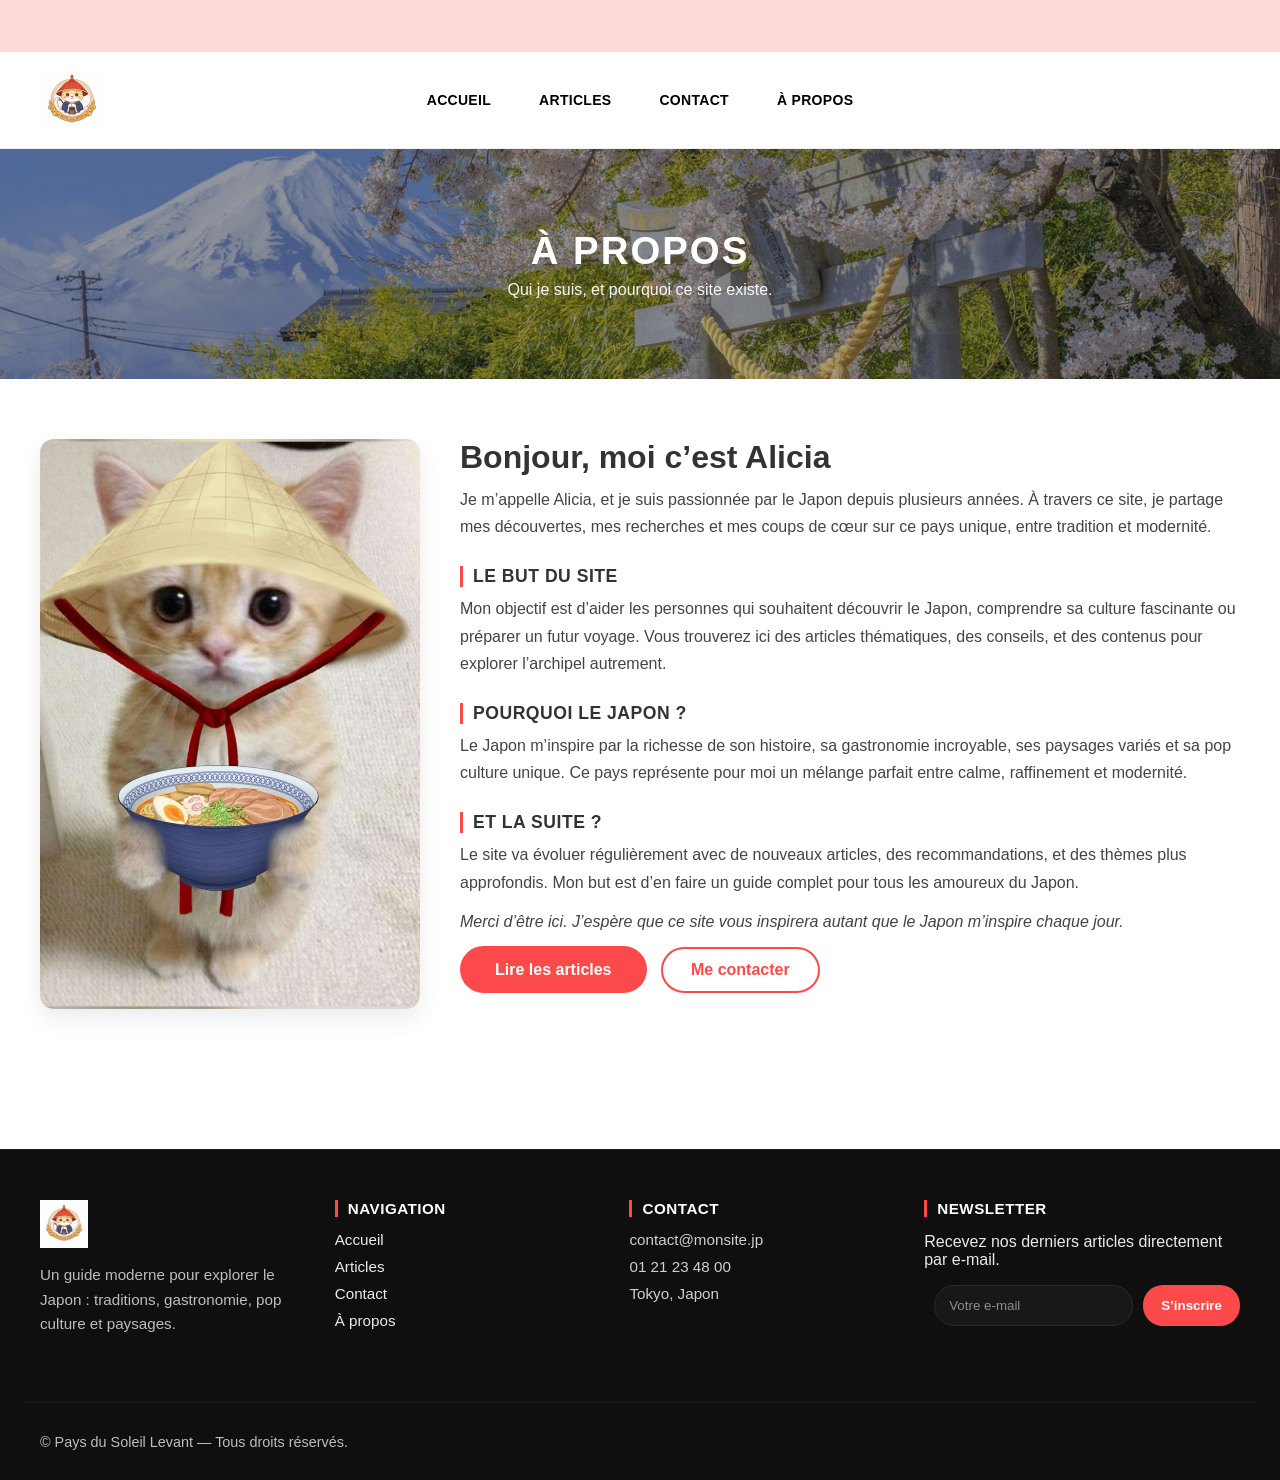
==== apropos.html @ b36cc5d9 "Add files via upload" ====
<!DOCTYPE html>
<html lang="en">
<head>
    <meta charset="UTF-8">
    <meta name="viewport" content="width=device-width, initial-scale=1.0">
    <title>Document</title>
    <link rel="stylesheet" href="style.css">
</head>
<body>

<div class="top-bar"></div>

<header class="site-header">
  <nav class="navbar" aria-label="Navigation principale">
    
    <a class="logo" href="index.html" aria-label="Retour à l'accueil">
      <img src="images/logo.png" alt="Logo du site">
    </a>

    <ul class="nav-links">
      <li><a href="index.html" class="nav-link">ACCUEIL</a></li>

      <li class="has-dropdown">
        
        <a href="articles.html" class="nav-link nav-parent">ARTICLES</a>
        <ul class="dropdown" aria-label="Sous-menu Articles">
          <li><a href="articles.html" class="dropdown-link">Tous</a></li>
          <li><a href="articles.html#geographie" class="dropdown-link">Géographie</a></li>
          <li><a href="articles.html#gastronomie" class="dropdown-link">Gastronomie</a></li>
          <li><a href="articles.html#culture" class="dropdown-link">Culture</a></li>
          <li><a href="articles.html#pop" class="dropdown-link">Pop Culture</a></li>
          <li><a href="articles.html#guide-pratique" class="dropdown-link">Guide Pratique</a></li>
        </ul>
      </li>

      <li><a href="contact.html" class="nav-link">CONTACT</a></li>
      <li><a href="apropos.html" class="nav-link">À PROPOS</a></li>
    </ul>
  </nav>
</header>

  <section class="about-hero">
    <div class="about-hero-inner">
      <h1>À propos</h1>
      <p>Qui je suis, et pourquoi ce site existe.</p>
    </div>
  </section>

  <section class="about">
    <div class="about-inner">
      <div class="about-image">
      
        <img src="images/elgato.jpg" alt="Aperçu — Japon/ auteur du site">
      </div>

      <div class="about-content">
        <h2>Bonjour, moi c’est Alicia</h2>
        <p>
          Je m’appelle Alicia, et je suis passionnée par le Japon depuis plusieurs années.
          À travers ce site, je partage mes découvertes, mes recherches et mes coups de cœur
          sur ce pays unique, entre tradition et modernité.
        </p>

        <h3>Le but du site</h3>
        <p>
          Mon objectif est d’aider les personnes qui souhaitent découvrir le Japon, comprendre sa
          culture fascinante ou préparer un futur voyage. Vous trouverez ici des articles thématiques,
          des conseils, et des contenus pour explorer l’archipel autrement.
        </p>

        <h3>Pourquoi le Japon ?</h3>
        <p>
          Le Japon m’inspire par la richesse de son histoire, sa gastronomie incroyable,
          ses paysages variés et sa pop culture unique. Ce pays représente pour moi
          un mélange parfait entre calme, raffinement et modernité.
        </p>

        <h3>Et la suite ?</h3>
        <p>
          Le site va évoluer régulièrement avec de nouveaux articles, des recommandations,
          et des thèmes plus approfondis. Mon but est d’en faire un guide complet
          pour tous les amoureux du Japon.
        </p>

        <p class="about-signoff">
          Merci d’être ici. J’espère que ce site vous inspirera autant que le Japon m’inspire chaque jour.
        </p>

        <div class="about-cta">
         <a href="articles.html" class="btn-hero">Lire les articles</a>
         <a href="contact.html" class="btn-secondary">Me contacter</a>
        </div>
      </div>
    </div>
  </section>

 <footer class="site-footer">
  <div class="footer-top">
    
    <div class="footer-col">
      <a href="index.html" class="footer-logo">
        <img src="images/logo.png" alt="Logo du site">
      </a>
      <p class="footer-desc">
        Un guide moderne pour explorer le Japon : traditions, gastronomie, pop culture et paysages.
      </p>

      <div class="footer-socials" aria-label="Réseaux sociaux" style="display:none;"></div>
    </div>

    <nav class="footer-col" aria-label="Liens rapides">
      <h4>Navigation</h4>
      <ul class="footer-links">
        <li><a href="index.html">Accueil</a></li>
        <li><a href="articles.html">Articles</a></li>
        <li><a href="contact.html">Contact</a></li>
        <li><a href="apropos.html">À propos</a></li>
      </ul>
    </nav>

    <div class="footer-col">
      <h4>Contact</h4>
      <ul class="footer-contact">
        <li>contact@monsite.jp</li>
        <li>01 21 23 48 00</li>
        <li>Tokyo, Japon</li>
      </ul>
    </div>

    <div class="footer-col">
      <h4>Newsletter</h4>
      <p>Recevez nos derniers articles directement par e‑mail.</p>
      <form class="footer-newsletter" action="#" method="post">
        <label for="newsletter-email" class="sr-only"></label>
        <input type="email" id="newsletter-email" name="email" placeholder="Votre e‑mail" required>
        <button type="submit">S’inscrire</button>
      </form>
    </div>
  </div>

  <div class="footer-bottom">
    <p>© <span id="year"></span> Pays du Soleil Levant — Tous droits réservés.</p>
  </div>
</footer>

</body>
</html>
---- style.css ----
:root{
  --pink: #ffd9d9;
  --accent: #fc4a4a;
  --black: #111;
  --text: #1a1a1a;
  --muted: #666;
  --white: #fff;
  --shadow: rgba(0,0,0,.08);

  --container: 1200px;          
  --nav-height: 72px;            
  --t: .2s ease;                
}

html, body { margin: 0; padding: 0; }
body { font-family: Arial, sans-serif; color: var(--text); }

.top-bar {
  width: 100%;
  height: 52px;                  
  background: var(--pink);
}

.site-header{
  position: sticky;
  top: 0;
  z-index: 1000;
  background: var(--white);
  border-bottom: 1px solid #f0f0f0;
}

.navbar{
  position: relative;          
  display: flex;
  align-items: center;
  justify-content: space-between;
  min-height: var(--nav-height);
  max-width: var(--container);
  margin: 0 auto;
  padding: 12px 16px;
  background: var(--white);
}

.logo img{
  display: block;
  height: 64px;                 
  width: auto;
}

.nav-links{
  list-style: none; margin: 0; padding: 0;
  display: flex; gap: 48px;
  position: absolute; left: 50%; transform: translateX(-50%);
}
.nav-links li { list-style: none; }

.nav-links a,
.nav-link{
  text-decoration: none;
  color: #000;
  font-weight: 700;
  letter-spacing: .3px;
  text-transform: uppercase;
  font-size: 14px;
  transition: color var(--t);
}
.nav-links a:hover,
.nav-link:hover,
.nav-links a:focus,
.nav-link:focus{
  color: var(--accent);
  outline: none;
}

.has-dropdown{ position: relative; }

.has-dropdown > .nav-parent::after{;
  font-size: .85em;
}

.dropdown{
  position: absolute;
  top: calc(100% + 10px);
  left: 50%;
  transform: translateX(-50%);   
  min-width: 220px;
  background: #fff;
  border: 1px solid #f0f0f0;
  border-radius: 10px;
  box-shadow: 0 10px 25px rgba(0,0,0,.08);
  padding: 8px 0;
  margin: 0;
  list-style: none;
  display: none;
  z-index: 1001;
}
.dropdown a,
.dropdown-link{
  display: block;
  padding: 10px 16px;
  text-decoration: none;
  color: #333;
  font-weight: 500;
  white-space: nowrap;
  transition: background-color var(--t), color var(--t);
}
.dropdown a:hover,
.dropdown-link:hover,
.dropdown a:focus,
.dropdown-link:focus{
  background: var(--accent);
  color: #fff;
  outline: none;
}

.has-dropdown:hover > .dropdown,
.has-dropdown:focus-within > .dropdown{
  display: block;
}

.hero {
  background: linear-gradient(rgba(0, 0, 0, 0.6), rgba(0, 0, 0, 0.6)), url('images/tokyo.jpg') center/cover no-repeat;
  height: 80vh;
  display: flex; align-items: center; justify-content: center;
  text-align: center; color: #fff;
}
.hero-content h1{
  font-size: 3.5rem; font-weight: 700;
  text-transform: uppercase; letter-spacing: 3px;
  margin: 0 0 20px 0;
}
.hero-content p{ font-size: 1.5rem; margin: 0 0 30px 0; }
.btn-hero{
  padding: 15px 35px; border-radius: 50px;
  background: var(--accent); color: #fff; text-decoration: none; font-weight: 700;
  transition: var(--t);
}
.btn-hero:hover{ background: #fff; color: var(--accent); }

.btn-hero {
  margin-top: 20px;  /* espace vers le haut */
}

.intro-text { padding: 80px 20px; background: #fff; position: relative; z-index: 2; }
.container-small { max-width: 800px; margin: 0 auto; }
.intro-text p { font-size: 1.2rem; line-height: 1.6; color: #444; font-style: italic; }
.divider { width: 60px; height: 3px; background: var(--accent); margin: 25px auto 0; }

.large-articles-container { width: 100%; overflow: hidden; }
.split-article{
  display: flex; align-items: center; min-height: 500px; background: #fff;
}
.split-article.reverse{ flex-direction: row-reverse; }
.article-content{
  flex: 1; padding: 60px; display: flex; flex-direction: column; align-items: flex-start; justify-content: center;
}
.article-image-container{ flex: 1; height: 500px; overflow: hidden; }
.article-image-container img{
  width: 100%; height: 100%; object-fit: cover; display: block; transition: transform .5s ease;
}
.split-article:hover .article-image-container img{ transform: scale(1.05); }
.article-content h2{ font-size: 2.5rem; color: #333; margin: 15px 0; }
.article-content p { font-size: 1.1rem; color: #666; line-height: 1.6; margin-bottom: 25px; }
.btn-read{
  display: inline-block; padding: 12px 30px; border-radius: 5px;
  background: var(--accent); color: #fff; text-decoration: none; font-weight: 700; transition: var(--t);
}
.btn-read:hover{ background: #333; }

.themes-section { padding: 60px 20px; background: #fff; text-align: center; }
.section-title { font-size: 32px; margin-bottom: 40px; color: #333; text-transform: uppercase; }

.container-cards{
  display: grid; grid-template-columns: repeat(5, 300px);
  gap: 30px; justify-content: center;
  max-width: calc(5 * 300px + 4 * 30px);
  margin: 0 auto;
}
.card{
  background: #fff; width: 300px; border-radius: 15px; overflow: hidden;
  box-shadow: 0 10px 20px rgba(0,0,0,0.1); transition: transform .3s;
}
.card:hover{ transform: translateY(-10px); }
.card-image{ height: 200px; background-size: cover; background-position: center; }
.gastrono { background-image: url('images/gastronomie.jpg'); }
.culture  { background-image: url('images/lanterne.jpg'); }
.tech     { background-image: url('images/éventail.jpg'); }
.geo      { background-image: url('images/chat.jpg'); }
.pratique { background-image: url('images/guide.jpg'); background-size: cover; background-position: center; background-color: #f6f6f6; }
.card-content{ padding: 20px; }
.card-content h3{ margin-bottom: 10px; color: var(--accent); }
.card-content p{ font-size: 14px; color: #666; margin-bottom: 15px; }
.card-link{
  text-decoration: none; color: #333; font-weight: 700; font-size: 13px; text-transform: uppercase;
  border-bottom: 2px solid var(--accent);
}

.category-hero{
  height: 40vh; background-size: cover; background-position: center;
  display: flex; align-items: center; justify-content: center;
}
.category-hero-inner{
  text-align: center; color: #fff; background: rgba(0,0,0,0.4);
  padding: 20px 30px; border-radius: 10px;
}
.category-articles{ max-width: var(--container); margin: 50px auto; padding: 0 20px; }
.category-articles h2{
  text-align: center; margin-bottom: 30px; text-transform: uppercase; color: #333;
}

.articles-grid{
  max-width: var(--container); margin: 0 auto; padding: 20px;
  display: grid; grid-template-columns: repeat(4, 1fr); gap: 30px;
}
.article-card{
  background: #fff; border-radius: 12px; overflow: hidden;
  box-shadow: 0 10px 20px rgba(0,0,0,0.05); transition: transform .3s;
}
.article-card:hover{ transform: translateY(-8px); }
.article-img{ height: 180px; background-size: cover; background-position: center; }
.article-card h3{ padding: 20px 20px 5px; color: var(--accent); margin: 0; }
.article-card p{ padding: 0 20px 20px; color: #666; font-size: 14px; margin: 0; }
.read-more{
  display: inline-block; margin: 0 20px 20px; color: #333;
  border-bottom: 2px solid var(--accent); text-decoration: none; font-weight: 700; font-size: 13px;
}

.about-hero{
  background: linear-gradient(rgba(0,0,0,.35), rgba(0,0,0,.35)), url('images/paysage.jpg') center/cover no-repeat;
  color: #fff; text-align: center; padding: 80px 20px;
}
.about-hero-inner h1{
  font-size: 2.4rem; text-transform: uppercase; letter-spacing: 2px; margin: 0 0 8px 0;
}
.about-hero-inner p{ opacity: .95; margin: 0; }

.about{ background: #fff; padding: 60px 20px 80px; }
.about-inner{
  max-width: var(--container); margin: 0 auto;
  display: grid; grid-template-columns: 380px 1fr; gap: 40px;
}
.about-image img{
  width: 100%; height: auto; display: block; border-radius: 14px; object-fit: cover;
  box-shadow: 0 10px 24px rgba(0,0,0,0.08);
}
.about-content h2{ font-size: 2rem; margin: 0 0 10px 0; color: #333; }
.about-content h3{
  font-size: 1.1rem; text-transform: uppercase; letter-spacing: .5px; margin: 26px 0 8px; color: #333;
  border-left: 3px solid var(--accent); padding-left: 10px;
}
.about-content p{ color: #444; line-height: 1.7; font-size: 1rem; margin: 0 0 12px 0; }
.about-signoff{ font-style: italic; margin-top: 16px; }
.btn-secondary{
  display: inline-block; padding: 12px 28px; border: 2px solid var(--accent); color: var(--accent);
  text-decoration: none; border-radius: 50px; font-weight: 700; transition: var(--t); margin-left: 10px;
}
.btn-secondary:hover{ background: var(--accent); color: #fff; }

.contact-section{
  background: #f2f2f2; padding: 60px 20px; text-align: center;
}
.contact-section h1{
  font-size: 28px; margin: 0 0 40px 0; color: #3f5555;
}
.contact-form{ max-width: 800px; margin: 0 auto; }
.row{ display: flex; gap: 20px; margin-bottom: 20px; }
.row input{ flex: 1; }
.contact-form input,
.contact-form textarea{
  width: 100%; padding: 18px; border: none; border-radius: 20px; background: #ddd; font-size: 16px; margin-bottom: 20px; outline: none;
}
.contact-form textarea{ height: 180px; resize: none; }
.btn-container{ text-align: right; }
.contact-form button{
  background: var(--accent); color: #fff; border: none; padding: 15px 40px; border-radius: 20px; font-size: 18px; cursor: pointer; transition: var(--t);
}
.contact-form button:hover{ background: #fff; color: var(--accent); }

.site-footer{
  background: #0f0f10; color: #eaeaea; margin-top: 60px; border-top: 1px solid #1f1f20; font-size: 16px;
}
.site-footer a{ color: #eaeaea; text-decoration: none; }
.site-footer a:hover{ color: var(--accent); }

.footer-top{
  max-width: var(--container); margin: 0 auto; padding: 50px 16px;
  display: grid; grid-template-columns: repeat(4, 1fr); gap: 30px;
}
.footer-col h4{
  color: #fff; font-size: .95rem; text-transform: uppercase; letter-spacing: .5px; margin: 0 0 14px 0;
  border-left: 3px solid var(--accent); padding-left: 10px;
}
.footer-logo img{ height: 48px; display: block; margin-bottom: 12px; }
.footer-desc{ color: #bdbdbd; line-height: 1.6; font-size: .95rem; margin-bottom: 16px; }
.footer-links, .footer-contact{ list-style: none; padding: 0; margin: 0; }
.footer-links li, .footer-contact li{ margin: 10px 0; color: #cfcfcf; font-size: .95rem; }

.footer-newsletter{ display: flex; gap: 10px; margin-top: 10px; }
.footer-newsletter input{
  flex: 1; padding: 12px 14px; border-radius: 20px; border: 1px solid #2a2a2d; background: #18181a; color: #eaeaea; outline: none;
}
.footer-newsletter input::placeholder{ color: #8d8d90; }
.footer-newsletter button{
  padding: 12px 18px; border: none; border-radius: 20px; background: var(--accent); color: #fff; font-weight: 700; cursor: pointer; transition: var(--t);
}
.footer-newsletter button:hover{ background: #fff; color: var(--accent); transform: translateY(-1px); }

.footer-bottom{
  border-top: 1px solid #1f1f20; padding: 16px 16px;
  display: flex; align-items: center; justify-content: space-between; gap: 12px;
  max-width: var(--container); margin: 0 auto; font-size: .9rem; color: #bdbdbd;
}

a:focus-visible{
  outline: 3px solid #ffd9d955;
  outline-offset: 3px;
  border-radius: 6px;
}

.hero-header{
  position: relative !important;
  height: clamp(260px, 38vw, 420px) !important;
  isolation: isolate;
  overflow: hidden;
  margin: 0 !important;
  padding: 0 !important;
}
.hero-media{
  position: absolute; inset: 0;
  background-image: url('cerisier.jpg'); 
  background-size: cover;
  background-position: center;
  filter: saturate(.95) contrast(.95) brightness(.9);
}
.hero-overlay{
  position: absolute; inset: 0;
  background: linear-gradient(to bottom, rgba(0,0,0,.28), rgba(0,0,0,.45));
  mix-blend-mode: multiply;
}
.hero-content{
  position: relative;
  z-index: 1;
  height: 100%;
  max-width: 1180px;
  margin: 0 auto;
  padding: 0 20px;
  display: flex; flex-direction: column;
  align-items: center; justify-content: center;
  text-align: center; color: #fff;
}
.hero-content h1{
  margin: 0 0 8px 0 !important;
  font-size: clamp(28px, 4.6vw, 46px) !important;
  font-weight: 800 !important;
  letter-spacing: .04em !important;
  text-transform: uppercase !important;
}
.hero-content p{
  margin: 0 !important;
  font-size: clamp(14px, 1.9vw, 18px) !important;
  color: rgba(255,255,255,.9) !important;
}

:root{
  --tag-bg:  #ff7474;              
  --tag-text: #ffffff;
  --tag-shadow: 0 4px 10px rgba(0,0,0,.06);
  --tag-shadow-hover: 0 10px 18px rgba(0,0,0,.10);
  --tag-radius: 999px;
  --tag-h: 40px;                  
  --tag-thumb: 40px;                
}

.category-tags{
  display: flex;
  flex-wrap: wrap;
  gap: 10px;
  align-items: center;
  max-width: 1200px;              
  margin: 16px auto 10px;
  padding: 0 10px;
}

.category-tag{
  display: inline-flex;
  align-items: center;
  height: var(--tag-h);
  background: var(--tag-bg);
  color: var(--tag-text);
  border-radius: var(--tag-radius);
  text-decoration: none;
  box-shadow: var(--tag-shadow);
  transition: transform .18s ease, box-shadow .18s ease, background-color .18s ease, filter .18s ease;
  overflow: hidden;                 
  will-change: transform, box-shadow;
}
.category-tag:hover{
  transform: translateY(-2px);
  box-shadow: var(--tag-shadow-hover);
  background: #f2dacc;
  filter: saturate(1.02);
}
.category-tag:active{
  transform: translateY(0);
  box-shadow: var(--tag-shadow);
}
.category-tag:focus-visible{
  outline: 3px solid #ffd9d9;
  outline-offset: 3px;
}

.tag-thumb{
  width: var(--tag-thumb);
  height: 100%;
  background-size: cover;
  background-position: center;
  flex: 0 0 var(--tag-thumb);
}

.tag-label{
  display: inline-block;
  padding: 0 14px 0 12px;
  font-weight: 700;
  font-size: 14px;
  white-space: nowrap;
}

.category-tags.is-compact .category-tag{ height: 34px; }
.category-tags.is-compact .tag-thumb{ width: 34px; }
.category-tags.is-compact .tag-label{ font-size: 13px; padding: 0 12px 0 10px; }

.articles-feed-full{
  max-width: 960px !important;      
  margin: 40px auto 72px !important;
  padding: 0 16px !important;
}
.articles-feed-full .feed-title{
  margin: 0 0 16px 2px !important;
  color: #333 !important;
  text-transform: uppercase !important;
  letter-spacing: .3px !important;
  font-size: 20px !important;
}

.article-full{
  position: relative !important;
  margin: 20px 0 !important;
  border-radius: 14px !important;
  border: 1px solid #eaeaea !important;
  background: #fff !important;
  overflow: hidden !important;
  box-shadow: 0 8px 18px rgba(0,0,0,.05) !important;
  scroll-margin-top: 84px !important; 
}

.article-full .cover{
  width: 100% !important;
  height: clamp(320px, 40vh, 480px) !important;
  object-fit: cover !important;
  display: block !important;
}

.article-full .inner{
  padding: 22px 24px 26px !important;
  max-width: 860px !important;
  margin: 0 auto !important;
}

.article-full .meta{
  display: flex !important; flex-wrap: wrap !important;
  gap: 10px 12px !important;
  align-items: center !important;
  font-size: 13px !important;
  color: #878787 !important;
  margin-bottom: 8px !important;
}
.article-full .tag{
  display: inline-block !important;
  padding: 4px 10px !important;
  border-radius: 999px !important;
  font-weight: 700 !important;
  font-size: 11px !important;
  background: #f3f3f3 !important;
  color: #444 !important;
}

.article-full h2.title{
  margin: 6px 0 10px 0 !important;
  font-size: clamp(24px, 2vw + 12px, 34px) !important;
  line-height: 1.18 !important;
  color: #222 !important;
}
.article-full .excerpt{
  margin: 0 0 14px 0 !important;
  color: #454545 !important;
  font-size: 16.5px !important;
  line-height: 1.65 !important;
}
.article-full h3{
  margin: 18px 0 8px !important;
  font-size: 20px !important;
  color: #2b2b2b !important;
}
.article-full p{
  margin: 0 0 10px 0 !important;
  color: #2f2f2f !important;
  line-height: 1.75 !important;
  font-size: 16.5px !important;
}

.article-full ul{ padding-left: 20px !important; margin: 0 0 12px 0 !important; }
.article-full li{ margin: 6px 0 !important; }
.article-full .tip{
  background: #f8f8f9 !important;
  border-left: 3px solid #fc4a4a !important;
  padding: 10px 12px !important;
  border-radius: 8px !important;
  color: #444 !important;
  margin: 12px 0 !important;
  font-size: 15px !important;
}
.article-full .divider{ height: 1px !important; background: #eee !important; margin: 16px 0 10px !important; }

.filters-bar {
  display: flex;
  flex-wrap: wrap;
  justify-content: center;
  gap: 16px;              
}

.filters-bar .pill {
  display: inline-flex;     
  align-items: center;
  gap: 10px;
  padding: 8px 16px;
  background: #ea8f8f;      
  color: #fff;
  text-decoration: none;
  font-weight: 700;
  text-transform: none;     
  border-radius: 999px;
  box-shadow: 0 6px 16px rgba(0,0,0,.08);
  transition: transform .15s ease, filter .15s ease, background-color .15s ease;
}

.filters-bar .pill:hover {
  transform: translateY(-1px);
  filter: brightness(1.03);
}

.filters-bar .pill:focus {
  outline: 2px solid #fc4a4a;
  outline-offset: 2px;
}

.filters-bar .pill-thumb {
  width: 34px;
  height: 34px;
  border-radius: 50%;
  background-size: cover;
  background-position: center;
  flex: 0 0 34px;
  box-shadow: inset 0 0 0 2px rgba(255,255,255,.4);
}

.filters-bar .pill-label {
  color: #fff;
  font-size: 14px;
  letter-spacing: .2px;
}

.article-detail-wrap {
  max-width: 980px;           
  margin: 32px auto 72px;
  padding: 0 16px;
}

.article-detail {
  background: #fff;
  border: 1px solid #eaeaea;
  border-radius: 18px;
  overflow: hidden;
  box-shadow: 0 12px 28px rgba(0,0,0,.06);
  scroll-margin-top: 84px;    
}

.article-detail .detail-cover {
  display: block;
  width: 100%;
  height: clamp(260px, 42vh, 420px);
  object-fit: cover;
}

.article-detail .detail-body {
  padding: 18px 22px 26px;
}

.detail-meta {
  display: flex;
  align-items: center;
  gap: 10px;
  color: #888;
  font-size: 13px;
  margin-bottom: 6px;
}
.detail-tag {
  background: #f3f3f3;  
  color: #444;
  font-weight: 700;
  font-size: 11px;
  border-radius: 999px;
  padding: 3px 10px;
}
.detail-sep { opacity: .7; }

.detail-title {
  margin: 6px 0 8px 0;
  font-size: clamp(24px, 2.8vw + 8px, 34px);
  line-height: 1.18;
  color: #1f1f1f;
}
.detail-excerpt {
  margin: 0 0 14px 0;
  color: #444;
  font-size: 16.5px;
  line-height: 1.65;
}

.article-detail h3 {
  margin: 18px 0 8px;
  font-size: 20px;
  color: #2c2c2c;
}
.article-detail p {
  margin: 0 0 10px 0;
  color: #2f2f2f;
  line-height: 1.74;
  font-size: 16.5px;
}
.article-detail ul {
  padding-left: 20px;
  margin: 0 0 12px 0;
}
.article-detail li { margin: 6px 0; }

.detail-tip {
  background: #f8f8f9;
  border-left: 3px solid #fc4a4a;
  padding: 10px 12px;
  border-radius: 8px;
  color: #444;
  margin: 12px 0 0 0;
  font-size: 15px;
}

.category-hero {
  padding: 80px 0 60px;       
  display: flex;
  justify-content: center;
  align-items: center;
}

.category-hero-inner {
  background: #fc4a4a;      
  padding: 40px 60px;
  border-radius: 18px;
  box-shadow: 0 10px 30px rgba(0,0,0,0.08);
  text-align: center;
  max-width: 800px;
}

.category-hero-inner h1 {
  margin: 0 0 10px 0;
  font-size: 32px;
  color: #ffffff;
  text-transform: uppercase;
}

.category-hero-inner p {
  margin: 0;
  font-size: 18px;
  color: #ffffff;
}

.culture-hero{
  background: linear-gradient(rgba(0,0,0,.35), rgba(0,0,0,.35)),
              url('images/éventail.jpg') center/cover no-repeat;
  color: #fff;
  text-align: center;
  padding: 80px 20px;
}

.culture-hero-inner h1{
  font-size: 2.4rem;
  text-transform: uppercase;
  letter-spacing: 2px;
  margin: 0 0 8px 0;
}

.culture-hero-inner p{
  opacity: .95;
  margin: 0;
}
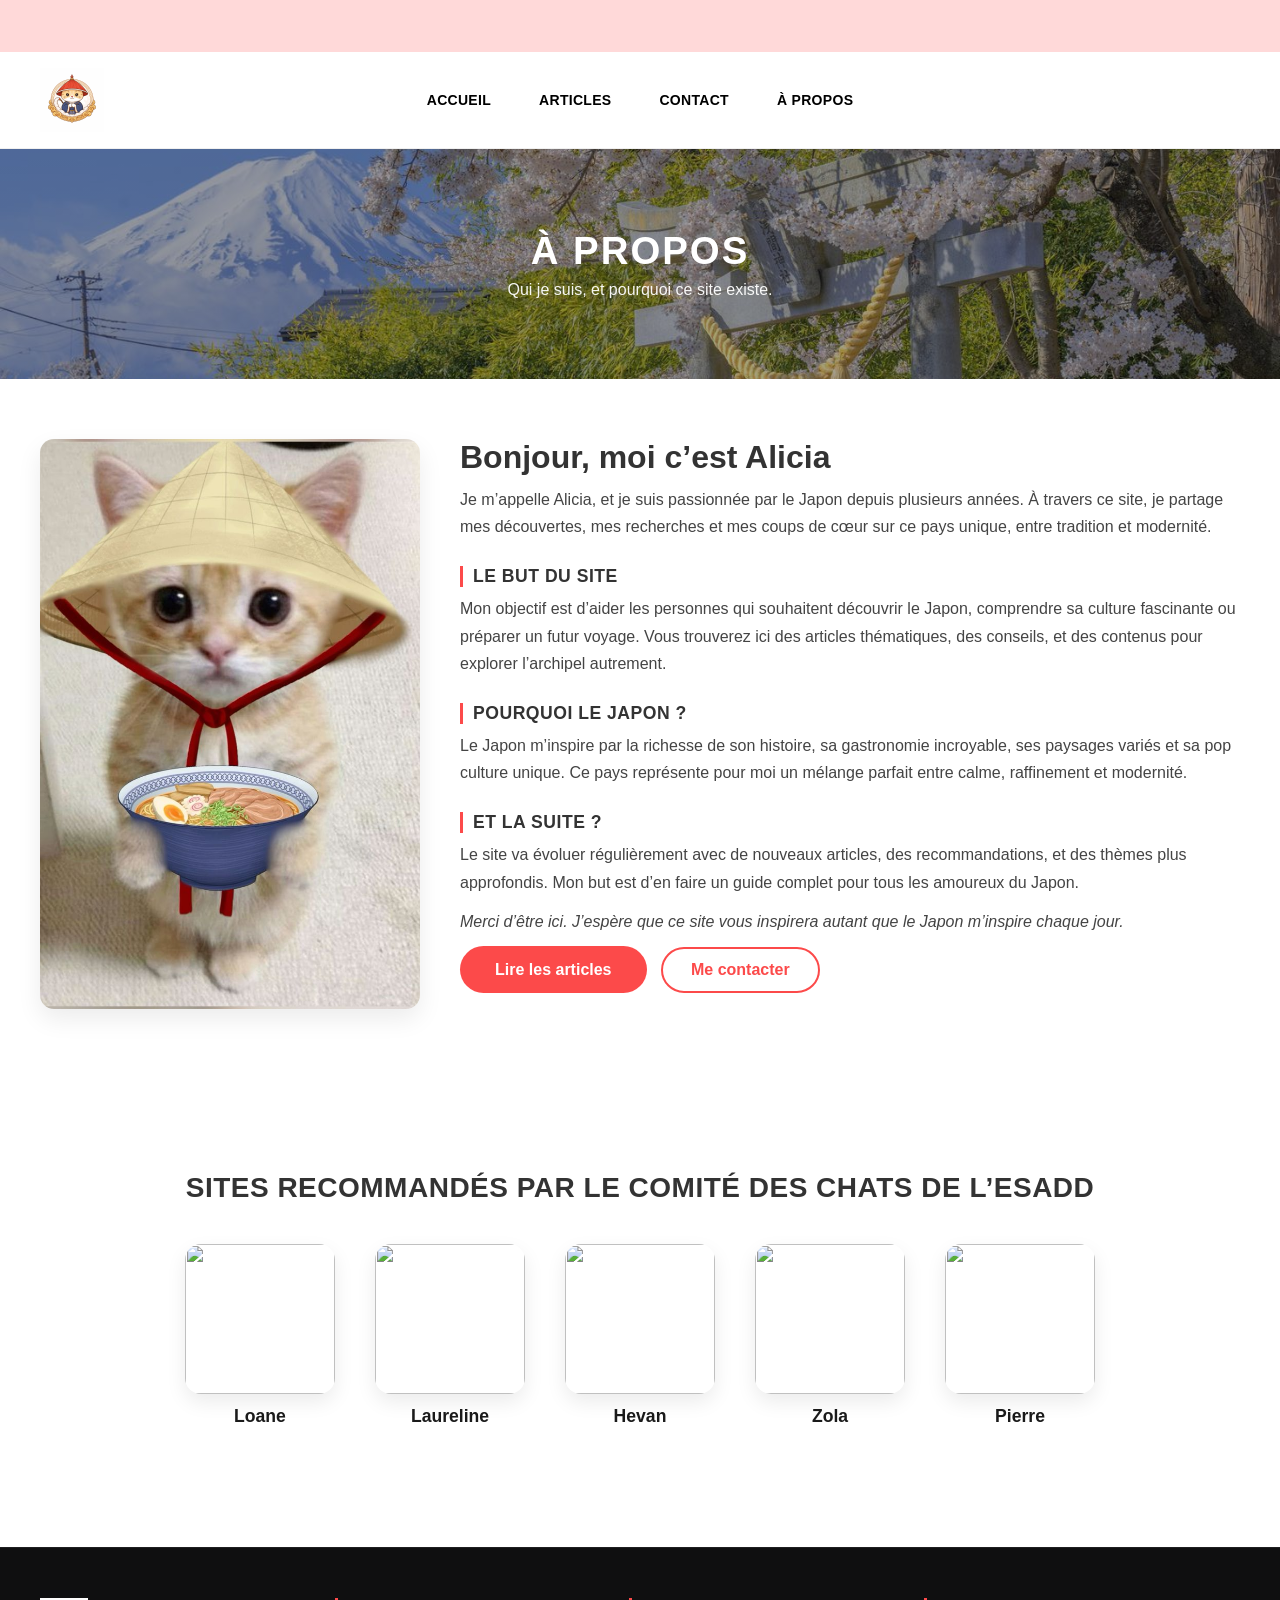
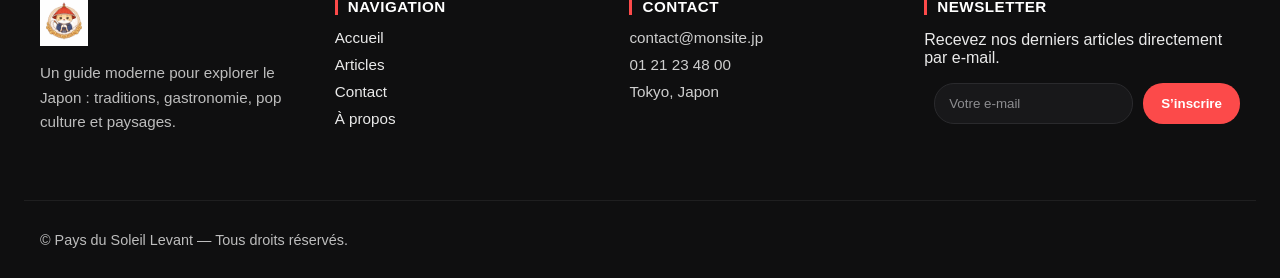
==== commit 7cbdda77: "Add files via upload" ====
--- a/apropos.html
+++ b/apropos.html
@@ -11,32 +11,21 @@
 <div class="top-bar"></div>
 
 <header class="site-header">
+
   <nav class="navbar" aria-label="Navigation principale">
-    
     <a class="logo" href="index.html" aria-label="Retour à l'accueil">
       <img src="images/logo.png" alt="Logo du site">
     </a>
 
     <ul class="nav-links">
       <li><a href="index.html" class="nav-link">ACCUEIL</a></li>
-
-      <li class="has-dropdown">
-        
-        <a href="articles.html" class="nav-link nav-parent">ARTICLES</a>
-        <ul class="dropdown" aria-label="Sous-menu Articles">
-          <li><a href="articles.html" class="dropdown-link">Tous</a></li>
-          <li><a href="articles.html#geographie" class="dropdown-link">Géographie</a></li>
-          <li><a href="articles.html#gastronomie" class="dropdown-link">Gastronomie</a></li>
-          <li><a href="articles.html#culture" class="dropdown-link">Culture</a></li>
-          <li><a href="articles.html#pop" class="dropdown-link">Pop Culture</a></li>
-          <li><a href="articles.html#guide-pratique" class="dropdown-link">Guide Pratique</a></li>
-        </ul>
-      </li>
-
+      <li><a href="articles.html" class="lien-nav">ARTICLES</a>
+     </li>
       <li><a href="contact.html" class="nav-link">CONTACT</a></li>
       <li><a href="apropos.html" class="nav-link">À PROPOS</a></li>
     </ul>
   </nav>
+
 </header>
 
   <section class="about-hero">
@@ -94,7 +83,40 @@
     </div>
   </section>
 
- <footer class="site-footer">
+  <section class="team-section">
+  <h2>Sites recommandés par le comité des chats de l’ESADD </h2>
+
+  <div class="team-grid">
+
+    <a class="team-card" href="https://loanea.github.io/althea.github.io/">
+      <img src="images/chatmignon.jpg">
+      <p>Loane</p>
+    </a>
+
+    <a class="team-card" href="j'aipassonlien">
+      <img src="images/Chatlunette.jpg" alt="">
+      <p>Laureline</p>
+    </a>
+
+    <a class="team-card" href="https://hevan-11.github.io/trinity.github.io/">
+      <img src="images/chatchantier.jpg" alt="">
+      <p>Hevan</p>
+    </a>
+
+    <a class="team-card" href="https://zola-beep.github.io/porcelaine.github.io/">
+      <img src="images/chatmexicain.jpg" alt="">
+      <p>Zola</p>
+    </a>
+
+    <a class="team-card" href="https://boudarelpierre.github.io/RocketLeague.github.io/">
+      <img src="images/chatmcdo.jpg" alt="">
+      <p>Pierre</p>
+    </a>
+
+  </div>
+</section>
+
+<footer class="site-footer">
   <div class="footer-top">
     
     <div class="footer-col">
@@ -104,7 +126,6 @@
       <p class="footer-desc">
         Un guide moderne pour explorer le Japon : traditions, gastronomie, pop culture et paysages.
       </p>
-
       <div class="footer-socials" aria-label="Réseaux sociaux" style="display:none;"></div>
     </div>
 
@@ -136,10 +157,12 @@
         <button type="submit">S’inscrire</button>
       </form>
     </div>
+
   </div>
 
   <div class="footer-bottom">
     <p>© <span id="year"></span> Pays du Soleil Levant — Tous droits réservés.</p>
+  
   </div>
 </footer>
 
--- a/style.css
+++ b/style.css
@@ -5,47 +5,27 @@
   --text: #1a1a1a;
   --muted: #666;
   --white: #fff;
-  --shadow: rgba(0,0,0,.08);
-
-  --container: 1200px;          
-  --nav-height: 72px;            
-  --t: .2s ease;                
+
+  --container: 1200px;
+  --nav-height: 72px;
+  --t: .2s ease;
 }
 
 html, body { margin: 0; padding: 0; }
 body { font-family: Arial, sans-serif; color: var(--text); }
 
-.top-bar {
-  width: 100%;
-  height: 52px;                  
-  background: var(--pink);
-}
+.top-bar { width: 100%; height: 52px; background: var(--pink); }
 
 .site-header{
-  position: sticky;
-  top: 0;
-  z-index: 1000;
-  background: var(--white);
-  border-bottom: 1px solid #f0f0f0;
-}
-
+  position: sticky; top: 0; z-index: 1000;
+  background: var(--white); border-bottom: 1px solid #f0f0f0;
+}
 .navbar{
-  position: relative;          
-  display: flex;
-  align-items: center;
-  justify-content: space-between;
+  position: relative; display: flex; align-items: center; justify-content: space-between;
   min-height: var(--nav-height);
-  max-width: var(--container);
-  margin: 0 auto;
-  padding: 12px 16px;
-  background: var(--white);
-}
-
-.logo img{
-  display: block;
-  height: 64px;                 
-  width: auto;
-}
+  max-width: var(--container); margin: 0 auto; padding: 12px 16px; background: var(--white);
+}
+.logo img{ display: block; height: 64px; width: auto; }
 
 .nav-links{
   list-style: none; margin: 0; padding: 0;
@@ -56,100 +36,42 @@
 
 .nav-links a,
 .nav-link{
-  text-decoration: none;
-  color: #000;
-  font-weight: 700;
-  letter-spacing: .3px;
-  text-transform: uppercase;
-  font-size: 14px;
-  transition: color var(--t);
+  text-decoration: none; color: #000; font-weight: 700; letter-spacing: .3px;
+  text-transform: uppercase; font-size: 14px;
 }
 .nav-links a:hover,
 .nav-link:hover,
 .nav-links a:focus,
 .nav-link:focus{
   color: var(--accent);
-  outline: none;
-}
-
-.has-dropdown{ position: relative; }
-
-.has-dropdown > .nav-parent::after{;
-  font-size: .85em;
-}
-
-.dropdown{
-  position: absolute;
-  top: calc(100% + 10px);
-  left: 50%;
-  transform: translateX(-50%);   
-  min-width: 220px;
-  background: #fff;
-  border: 1px solid #f0f0f0;
-  border-radius: 10px;
-  box-shadow: 0 10px 25px rgba(0,0,0,.08);
-  padding: 8px 0;
-  margin: 0;
-  list-style: none;
-  display: none;
-  z-index: 1001;
-}
-.dropdown a,
-.dropdown-link{
-  display: block;
-  padding: 10px 16px;
-  text-decoration: none;
-  color: #333;
-  font-weight: 500;
-  white-space: nowrap;
-  transition: background-color var(--t), color var(--t);
-}
-.dropdown a:hover,
-.dropdown-link:hover,
-.dropdown a:focus,
-.dropdown-link:focus{
-  background: var(--accent);
-  color: #fff;
-  outline: none;
-}
-
-.has-dropdown:hover > .dropdown,
-.has-dropdown:focus-within > .dropdown{
-  display: block;
-}
-
-.hero {
-  background: linear-gradient(rgba(0, 0, 0, 0.6), rgba(0, 0, 0, 0.6)), url('images/tokyo.jpg') center/cover no-repeat;
-  height: 80vh;
-  display: flex; align-items: center; justify-content: center;
+}
+
+
+.hero{
+  background: linear-gradient(rgba(0,0,0,0.6), rgba(0,0,0,0.6)), url('images/tokyo.jpg') center/cover no-repeat;
+  height: 80vh; display: flex; align-items: center; justify-content: center;
   text-align: center; color: #fff;
 }
 .hero-content h1{
-  font-size: 3.5rem; font-weight: 700;
-  text-transform: uppercase; letter-spacing: 3px;
-  margin: 0 0 20px 0;
-}
-.hero-content p{ font-size: 1.5rem; margin: 0 0 30px 0; }
+  font-size: 3.5rem; font-weight: 700; text-transform: uppercase; letter-spacing: 3px; margin: 0 0 20px;
+}
+.hero-content p{ font-size: 1.5rem; margin: 0 0 30px; }
 .btn-hero{
-  padding: 15px 35px; border-radius: 50px;
-  background: var(--accent); color: #fff; text-decoration: none; font-weight: 700;
-  transition: var(--t);
+  padding: 15px 35px; border-radius: 50px; background: var(--accent); color: #fff;
+  text-decoration: none; font-weight: 700; transition: var(--t);
 }
 .btn-hero:hover{ background: #fff; color: var(--accent); }
-
-.btn-hero {
-  margin-top: 20px;  /* espace vers le haut */
-}
+.btn-hero { margin-top: 20px; }
+
 
 .intro-text { padding: 80px 20px; background: #fff; position: relative; z-index: 2; }
 .container-small { max-width: 800px; margin: 0 auto; }
 .intro-text p { font-size: 1.2rem; line-height: 1.6; color: #444; font-style: italic; }
 .divider { width: 60px; height: 3px; background: var(--accent); margin: 25px auto 0; }
 
+
 .large-articles-container { width: 100%; overflow: hidden; }
-.split-article{
-  display: flex; align-items: center; min-height: 500px; background: #fff;
-}
+.split-article{ display: flex; align-items: center; min-height: 500px; background: #fff; }
 .split-article.reverse{ flex-direction: row-reverse; }
 .article-content{
   flex: 1; padding: 60px; display: flex; flex-direction: column; align-items: flex-start; justify-content: center;
@@ -167,6 +89,7 @@
 }
 .btn-read:hover{ background: #333; }
 
+
 .themes-section { padding: 60px 20px; background: #fff; text-align: center; }
 .section-title { font-size: 32px; margin-bottom: 40px; color: #333; text-transform: uppercase; }
 
@@ -184,29 +107,17 @@
 .card-image{ height: 200px; background-size: cover; background-position: center; }
 .gastrono { background-image: url('images/gastronomie.jpg'); }
 .culture  { background-image: url('images/lanterne.jpg'); }
-.tech     { background-image: url('images/éventail.jpg'); }
+.tech     { background-image: url('images/eventail.jpg'); }
 .geo      { background-image: url('images/chat.jpg'); }
 .pratique { background-image: url('images/guide.jpg'); background-size: cover; background-position: center; background-color: #f6f6f6; }
 .card-content{ padding: 20px; }
 .card-content h3{ margin-bottom: 10px; color: var(--accent); }
 .card-content p{ font-size: 14px; color: #666; margin-bottom: 15px; }
-.card-link{
-  text-decoration: none; color: #333; font-weight: 700; font-size: 13px; text-transform: uppercase;
-  border-bottom: 2px solid var(--accent);
-}
-
-.category-hero{
-  height: 40vh; background-size: cover; background-position: center;
-  display: flex; align-items: center; justify-content: center;
-}
-.category-hero-inner{
-  text-align: center; color: #fff; background: rgba(0,0,0,0.4);
-  padding: 20px 30px; border-radius: 10px;
-}
+.card-link{ text-decoration: none; color: #333; font-weight: 700; font-size: 13px; text-transform: uppercase; border-bottom: 2px solid var(--accent); }
+
+
 .category-articles{ max-width: var(--container); margin: 50px auto; padding: 0 20px; }
-.category-articles h2{
-  text-align: center; margin-bottom: 30px; text-transform: uppercase; color: #333;
-}
+.category-articles h2{ text-align: center; margin-bottom: 30px; text-transform: uppercase; color: #333; }
 
 .articles-grid{
   max-width: var(--container); margin: 0 auto; padding: 20px;
@@ -220,18 +131,14 @@
 .article-img{ height: 180px; background-size: cover; background-position: center; }
 .article-card h3{ padding: 20px 20px 5px; color: var(--accent); margin: 0; }
 .article-card p{ padding: 0 20px 20px; color: #666; font-size: 14px; margin: 0; }
-.read-more{
-  display: inline-block; margin: 0 20px 20px; color: #333;
-  border-bottom: 2px solid var(--accent); text-decoration: none; font-weight: 700; font-size: 13px;
-}
+.read-more{ display: inline-block; margin: 0 20px 20px; color: #333; border-bottom: 2px solid var(--accent); text-decoration: none; font-weight: 700; font-size: 13px; }
+
 
 .about-hero{
   background: linear-gradient(rgba(0,0,0,.35), rgba(0,0,0,.35)), url('images/paysage.jpg') center/cover no-repeat;
   color: #fff; text-align: center; padding: 80px 20px;
 }
-.about-hero-inner h1{
-  font-size: 2.4rem; text-transform: uppercase; letter-spacing: 2px; margin: 0 0 8px 0;
-}
+.about-hero-inner h1{ font-size: 2.4rem; text-transform: uppercase; letter-spacing: 2px; margin: 0 0 8px; }
 .about-hero-inner p{ opacity: .95; margin: 0; }
 
 .about{ background: #fff; padding: 60px 20px 80px; }
@@ -243,12 +150,12 @@
   width: 100%; height: auto; display: block; border-radius: 14px; object-fit: cover;
   box-shadow: 0 10px 24px rgba(0,0,0,0.08);
 }
-.about-content h2{ font-size: 2rem; margin: 0 0 10px 0; color: #333; }
+.about-content h2{ font-size: 2rem; margin: 0 0 10px; color: #333; }
 .about-content h3{
   font-size: 1.1rem; text-transform: uppercase; letter-spacing: .5px; margin: 26px 0 8px; color: #333;
   border-left: 3px solid var(--accent); padding-left: 10px;
 }
-.about-content p{ color: #444; line-height: 1.7; font-size: 1rem; margin: 0 0 12px 0; }
+.about-content p{ color: #444; line-height: 1.7; font-size: 1rem; margin: 0 0 12px; }
 .about-signoff{ font-style: italic; margin-top: 16px; }
 .btn-secondary{
   display: inline-block; padding: 12px 28px; border: 2px solid var(--accent); color: var(--accent);
@@ -256,12 +163,9 @@
 }
 .btn-secondary:hover{ background: var(--accent); color: #fff; }
 
-.contact-section{
-  background: #f2f2f2; padding: 60px 20px; text-align: center;
-}
-.contact-section h1{
-  font-size: 28px; margin: 0 0 40px 0; color: #3f5555;
-}
+
+.contact-section{ background: #f2f2f2; padding: 60px 20px; text-align: center; }
+.contact-section h1{ font-size: 28px; margin: 0 0 40px; color: #3f5555; }
 .contact-form{ max-width: 800px; margin: 0 auto; }
 .row{ display: flex; gap: 20px; margin-bottom: 20px; }
 .row input{ flex: 1; }
@@ -276,25 +180,133 @@
 }
 .contact-form button:hover{ background: #fff; color: var(--accent); }
 
+
+.articles-feed-full{ max-width: 960px; margin: 40px auto 72px; padding: 0 16px; }
+.articles-feed-full .feed-title{
+  margin: 0 0 16px 2px; color: #333; text-transform: uppercase; letter-spacing: .3px; font-size: 20px;
+}
+
+
+.article-full{
+  position: relative; margin: 20px 0; border-radius: 14px; border: 1px solid #eaeaea; background: #fff;
+  overflow: hidden; box-shadow: 0 8px 18px rgba(0,0,0,.05); scroll-margin-top: 84px;
+}
+.article-full .cover{ width: 100%; height: clamp(320px, 40vh, 480px); object-fit: cover; display: block; }
+.article-full .inner{ padding: 22px 24px 26px; max-width: 860px; margin: 0 auto; }
+.article-full .meta{
+  display: flex; flex-wrap: wrap; gap: 10px 12px; align-items: center;
+  font-size: 13px; color: #878787; margin-bottom: 8px;
+}
+.article-full .tag{
+  display: inline-block; padding: 4px 10px; border-radius: 999px; font-weight: 700; font-size: 11px; background: #f3f3f3; color: #444;
+}
+.article-full h2.title{ margin: 6px 0 10px; font-size: clamp(24px, 2vw + 12px, 34px); line-height: 1.18; color: #222; }
+.article-full .excerpt{ margin: 0 0 14px; color: #454545; font-size: 16.5px; line-height: 1.65; }
+.article-full h3{ margin: 18px 0 8px; font-size: 20px; color: #2b2b2b; }
+.article-full p{ margin: 0 0 10px; color: #2f2f2f; line-height: 1.75; font-size: 16.5px; }
+.article-full ul{ padding-left: 20px; margin: 0 0 12px; }
+.article-full li{ margin: 6px 0; }
+.article-full .tip{
+  background: #f8f8f9; border-left: 3px solid #fc4a4a; padding: 10px 12px; border-radius: 8px; color: #444; margin: 12px 0; font-size: 15px;
+}
+.article-full .divider{ height: 1px; background: #eee; margin: 16px 0 10px; }
+
+
+.carte-lien{
+  max-width: 960px; margin: 24px auto 40px;
+  border: 1px solid #eaeaea; border-radius: 16px; background: #fff; box-shadow: 0 8px 18px rgba(0,0,0,.06);
+  transition: transform .18s ease, box-shadow .18s ease;
+}
+.carte-lien:hover{ transform: translateY(-1px); box-shadow: 0 12px 26px rgba(0,0,0,.08); }
+.carte-lien__corps{ padding: 18px 20px 20px; }
+.carte-lien__etiquette{
+  display: inline-block; font-size: 12px; font-weight: 700; color: #444; background: #f3f3f3; border-radius: 999px; padding: 4px 10px; margin-bottom: 8px;
+}
+.carte-lien__titre{ margin: 6px 0 8px; font-size: clamp(18px, 1.4vw + 12px, 24px); line-height: 1.2; color: #222; }
+.carte-lien__texte{ margin: 0 0 14px; color: #454545; font-size: 15.5px; line-height: 1.6; }
+.carte-lien__btn{
+  display: inline-block; padding: 10px 20px; background: var(--accent); color: var(--white); text-decoration: none; font-weight: 700; border-radius: 12px;
+  transition: transform var(--t), color var(--t), box-shadow var(--t);
+}
+.carte-lien__btn:hover{ background: #fff; color: var(--accent); box-shadow: 0 6px 14px rgba(0,0,0,.08); transform: translateY(-1px); }
+.carte-lien__btn:focus-visible{ outline: 3px solid #ffd9d955; outline-offset: 3px; border-radius: 8px; }
+
+
+.filters-bar .pill{
+  display: inline-flex; align-items: center; gap: 10px; padding: 8px 16px; background: #ea8f8f; color: #fff;
+  text-decoration: none; font-weight: 700; text-transform: none; border-radius: 999px; box-shadow: 0 6px 16px rgba(0,0,0,.08);
+}
+.filters-bar .pill:hover{ transform: translateY(-1px); filter: brightness(1.03); }
+.filters-bar .pill:focus{ outline: 2px solid #fc4a4a; outline-offset: 2px; }
+.filters-bar .pill-thumb{
+  width: 34px; height: 34px; border-radius: 50%; background-size: cover; background-position: center;
+  flex: 0 0 34px; box-shadow: inset 0 0 0 2px rgba(255,255,255,.4);
+}
+.filters-bar .pill-label{ color: #fff; font-size: 14px; letter-spacing: .2px; }
+
+
+.article-detail-wrap{ max-width: 980px; margin: 32px auto 72px; padding: 0 16px; }
+.article-detail{
+  background: #fff; border: 1px solid #eaeaea; border-radius: 18px; overflow: hidden; box-shadow: 0 12px 28px rgba(0,0,0,.06);
+  scroll-margin-top: 84px;
+}
+.article-detail .detail-cover{ display: block; width: 100%; height: clamp(260px, 42vh, 420px); object-fit: cover; }
+.article-detail .detail-body{ padding: 18px 22px 26px; }
+.detail-meta{ display: flex; align-items: center; gap: 10px; color: #888; font-size: 13px; margin-bottom: 6px; }
+.detail-tag{ background: #f3f3f3; color: #444; font-weight: 700; font-size: 11px; border-radius: 999px; padding: 3px 10px; }
+.detail-sep{ opacity: .7; }
+.detail-title{ margin: 6px 0 8px; font-size: clamp(24px, 2.8vw + 8px, 34px); line-height: 1.18; color: #1f1f1f; }
+.detail-excerpt{ margin: 0 0 14px; color: #444; font-size: 16.5px; line-height: 1.65; }
+.article-detail h3{ margin: 18px 0 8px; font-size: 20px; color: #2c2c2c; }
+.article-detail p{ margin: 0 0 10px; color: #2f2f2f; line-height: 1.74; font-size: 16.5px; }
+.article-detail ul{ padding-left: 20px; margin: 0 0 12px; }
+.article-detail li{ margin: 6px 0; }
+.detail-tip{ background: #f8f8f9; border-left: 3px solid #fc4a4a; padding: 10px 12px; border-radius: 8px; color: #444; margin: 12px 0 0; font-size: 15px; }
+
+
+.category-hero{
+  padding: 80px 0 60px;
+  display: flex; justify-content: center; align-items: center;
+}
+.category-hero-inner{
+  background: #fc4a4a; padding: 40px 60px; border-radius: 18px;
+  box-shadow: 0 10px 30px rgba(0,0,0,0.08); text-align: center; max-width: 800px;
+}
+.category-hero-inner h1{ margin: 0 0 10px; font-size: 32px; color: #ffffff; text-transform: uppercase; }
+.category-hero-inner p{ margin: 0; font-size: 18px; color: #ffffff; }
+
+
+.team-section{ background: #fff; padding: 60px 20px; text-align: center; }
+.team-section h2{ font-size: 28px; text-transform: uppercase; color: #333; margin-bottom: 40px; letter-spacing: .5px; }
+.team-grid{ display: flex; justify-content: center; gap: 40px; flex-wrap: nowrap; }
+.team-card{
+  text-decoration: none; color: inherit; display: flex; flex-direction: column; align-items: center; transition: transform .2s ease;
+}
+.team-card:hover{ transform: translateY(-6px); }
+.team-card img{
+  width: 150px; height: 150px; object-fit: cover; border-radius: 16px;
+  box-shadow: 0 8px 20px rgba(0,0,0,0.08); margin-bottom: 12px;
+}
+.team-card p{ font-size: 1.1rem; font-weight: 700; margin: 0; }
+
+
 .site-footer{
   background: #0f0f10; color: #eaeaea; margin-top: 60px; border-top: 1px solid #1f1f20; font-size: 16px;
 }
 .site-footer a{ color: #eaeaea; text-decoration: none; }
 .site-footer a:hover{ color: var(--accent); }
-
 .footer-top{
   max-width: var(--container); margin: 0 auto; padding: 50px 16px;
   display: grid; grid-template-columns: repeat(4, 1fr); gap: 30px;
 }
 .footer-col h4{
-  color: #fff; font-size: .95rem; text-transform: uppercase; letter-spacing: .5px; margin: 0 0 14px 0;
+  color: #fff; font-size: .95rem; text-transform: uppercase; letter-spacing: .5px; margin: 0 0 14px;
   border-left: 3px solid var(--accent); padding-left: 10px;
 }
 .footer-logo img{ height: 48px; display: block; margin-bottom: 12px; }
 .footer-desc{ color: #bdbdbd; line-height: 1.6; font-size: .95rem; margin-bottom: 16px; }
 .footer-links, .footer-contact{ list-style: none; padding: 0; margin: 0; }
 .footer-links li, .footer-contact li{ margin: 10px 0; color: #cfcfcf; font-size: .95rem; }
-
 .footer-newsletter{ display: flex; gap: 10px; margin-top: 10px; }
 .footer-newsletter input{
   flex: 1; padding: 12px 14px; border-radius: 20px; border: 1px solid #2a2a2d; background: #18181a; color: #eaeaea; outline: none;
@@ -304,400 +316,13 @@
   padding: 12px 18px; border: none; border-radius: 20px; background: var(--accent); color: #fff; font-weight: 700; cursor: pointer; transition: var(--t);
 }
 .footer-newsletter button:hover{ background: #fff; color: var(--accent); transform: translateY(-1px); }
-
 .footer-bottom{
   border-top: 1px solid #1f1f20; padding: 16px 16px;
   display: flex; align-items: center; justify-content: space-between; gap: 12px;
   max-width: var(--container); margin: 0 auto; font-size: .9rem; color: #bdbdbd;
 }
 
+
 a:focus-visible{
-  outline: 3px solid #ffd9d955;
-  outline-offset: 3px;
-  border-radius: 6px;
-}
-
-.hero-header{
-  position: relative !important;
-  height: clamp(260px, 38vw, 420px) !important;
-  isolation: isolate;
-  overflow: hidden;
-  margin: 0 !important;
-  padding: 0 !important;
-}
-.hero-media{
-  position: absolute; inset: 0;
-  background-image: url('cerisier.jpg'); 
-  background-size: cover;
-  background-position: center;
-  filter: saturate(.95) contrast(.95) brightness(.9);
-}
-.hero-overlay{
-  position: absolute; inset: 0;
-  background: linear-gradient(to bottom, rgba(0,0,0,.28), rgba(0,0,0,.45));
-  mix-blend-mode: multiply;
-}
-.hero-content{
-  position: relative;
-  z-index: 1;
-  height: 100%;
-  max-width: 1180px;
-  margin: 0 auto;
-  padding: 0 20px;
-  display: flex; flex-direction: column;
-  align-items: center; justify-content: center;
-  text-align: center; color: #fff;
-}
-.hero-content h1{
-  margin: 0 0 8px 0 !important;
-  font-size: clamp(28px, 4.6vw, 46px) !important;
-  font-weight: 800 !important;
-  letter-spacing: .04em !important;
-  text-transform: uppercase !important;
-}
-.hero-content p{
-  margin: 0 !important;
-  font-size: clamp(14px, 1.9vw, 18px) !important;
-  color: rgba(255,255,255,.9) !important;
-}
-
-:root{
-  --tag-bg:  #ff7474;              
-  --tag-text: #ffffff;
-  --tag-shadow: 0 4px 10px rgba(0,0,0,.06);
-  --tag-shadow-hover: 0 10px 18px rgba(0,0,0,.10);
-  --tag-radius: 999px;
-  --tag-h: 40px;                  
-  --tag-thumb: 40px;                
-}
-
-.category-tags{
-  display: flex;
-  flex-wrap: wrap;
-  gap: 10px;
-  align-items: center;
-  max-width: 1200px;              
-  margin: 16px auto 10px;
-  padding: 0 10px;
-}
-
-.category-tag{
-  display: inline-flex;
-  align-items: center;
-  height: var(--tag-h);
-  background: var(--tag-bg);
-  color: var(--tag-text);
-  border-radius: var(--tag-radius);
-  text-decoration: none;
-  box-shadow: var(--tag-shadow);
-  transition: transform .18s ease, box-shadow .18s ease, background-color .18s ease, filter .18s ease;
-  overflow: hidden;                 
-  will-change: transform, box-shadow;
-}
-.category-tag:hover{
-  transform: translateY(-2px);
-  box-shadow: var(--tag-shadow-hover);
-  background: #f2dacc;
-  filter: saturate(1.02);
-}
-.category-tag:active{
-  transform: translateY(0);
-  box-shadow: var(--tag-shadow);
-}
-.category-tag:focus-visible{
-  outline: 3px solid #ffd9d9;
-  outline-offset: 3px;
-}
-
-.tag-thumb{
-  width: var(--tag-thumb);
-  height: 100%;
-  background-size: cover;
-  background-position: center;
-  flex: 0 0 var(--tag-thumb);
-}
-
-.tag-label{
-  display: inline-block;
-  padding: 0 14px 0 12px;
-  font-weight: 700;
-  font-size: 14px;
-  white-space: nowrap;
-}
-
-.category-tags.is-compact .category-tag{ height: 34px; }
-.category-tags.is-compact .tag-thumb{ width: 34px; }
-.category-tags.is-compact .tag-label{ font-size: 13px; padding: 0 12px 0 10px; }
-
-.articles-feed-full{
-  max-width: 960px !important;      
-  margin: 40px auto 72px !important;
-  padding: 0 16px !important;
-}
-.articles-feed-full .feed-title{
-  margin: 0 0 16px 2px !important;
-  color: #333 !important;
-  text-transform: uppercase !important;
-  letter-spacing: .3px !important;
-  font-size: 20px !important;
-}
-
-.article-full{
-  position: relative !important;
-  margin: 20px 0 !important;
-  border-radius: 14px !important;
-  border: 1px solid #eaeaea !important;
-  background: #fff !important;
-  overflow: hidden !important;
-  box-shadow: 0 8px 18px rgba(0,0,0,.05) !important;
-  scroll-margin-top: 84px !important; 
-}
-
-.article-full .cover{
-  width: 100% !important;
-  height: clamp(320px, 40vh, 480px) !important;
-  object-fit: cover !important;
-  display: block !important;
-}
-
-.article-full .inner{
-  padding: 22px 24px 26px !important;
-  max-width: 860px !important;
-  margin: 0 auto !important;
-}
-
-.article-full .meta{
-  display: flex !important; flex-wrap: wrap !important;
-  gap: 10px 12px !important;
-  align-items: center !important;
-  font-size: 13px !important;
-  color: #878787 !important;
-  margin-bottom: 8px !important;
-}
-.article-full .tag{
-  display: inline-block !important;
-  padding: 4px 10px !important;
-  border-radius: 999px !important;
-  font-weight: 700 !important;
-  font-size: 11px !important;
-  background: #f3f3f3 !important;
-  color: #444 !important;
-}
-
-.article-full h2.title{
-  margin: 6px 0 10px 0 !important;
-  font-size: clamp(24px, 2vw + 12px, 34px) !important;
-  line-height: 1.18 !important;
-  color: #222 !important;
-}
-.article-full .excerpt{
-  margin: 0 0 14px 0 !important;
-  color: #454545 !important;
-  font-size: 16.5px !important;
-  line-height: 1.65 !important;
-}
-.article-full h3{
-  margin: 18px 0 8px !important;
-  font-size: 20px !important;
-  color: #2b2b2b !important;
-}
-.article-full p{
-  margin: 0 0 10px 0 !important;
-  color: #2f2f2f !important;
-  line-height: 1.75 !important;
-  font-size: 16.5px !important;
-}
-
-.article-full ul{ padding-left: 20px !important; margin: 0 0 12px 0 !important; }
-.article-full li{ margin: 6px 0 !important; }
-.article-full .tip{
-  background: #f8f8f9 !important;
-  border-left: 3px solid #fc4a4a !important;
-  padding: 10px 12px !important;
-  border-radius: 8px !important;
-  color: #444 !important;
-  margin: 12px 0 !important;
-  font-size: 15px !important;
-}
-.article-full .divider{ height: 1px !important; background: #eee !important; margin: 16px 0 10px !important; }
-
-.filters-bar {
-  display: flex;
-  flex-wrap: wrap;
-  justify-content: center;
-  gap: 16px;              
-}
-
-.filters-bar .pill {
-  display: inline-flex;     
-  align-items: center;
-  gap: 10px;
-  padding: 8px 16px;
-  background: #ea8f8f;      
-  color: #fff;
-  text-decoration: none;
-  font-weight: 700;
-  text-transform: none;     
-  border-radius: 999px;
-  box-shadow: 0 6px 16px rgba(0,0,0,.08);
-  transition: transform .15s ease, filter .15s ease, background-color .15s ease;
-}
-
-.filters-bar .pill:hover {
-  transform: translateY(-1px);
-  filter: brightness(1.03);
-}
-
-.filters-bar .pill:focus {
-  outline: 2px solid #fc4a4a;
-  outline-offset: 2px;
-}
-
-.filters-bar .pill-thumb {
-  width: 34px;
-  height: 34px;
-  border-radius: 50%;
-  background-size: cover;
-  background-position: center;
-  flex: 0 0 34px;
-  box-shadow: inset 0 0 0 2px rgba(255,255,255,.4);
-}
-
-.filters-bar .pill-label {
-  color: #fff;
-  font-size: 14px;
-  letter-spacing: .2px;
-}
-
-.article-detail-wrap {
-  max-width: 980px;           
-  margin: 32px auto 72px;
-  padding: 0 16px;
-}
-
-.article-detail {
-  background: #fff;
-  border: 1px solid #eaeaea;
-  border-radius: 18px;
-  overflow: hidden;
-  box-shadow: 0 12px 28px rgba(0,0,0,.06);
-  scroll-margin-top: 84px;    
-}
-
-.article-detail .detail-cover {
-  display: block;
-  width: 100%;
-  height: clamp(260px, 42vh, 420px);
-  object-fit: cover;
-}
-
-.article-detail .detail-body {
-  padding: 18px 22px 26px;
-}
-
-.detail-meta {
-  display: flex;
-  align-items: center;
-  gap: 10px;
-  color: #888;
-  font-size: 13px;
-  margin-bottom: 6px;
-}
-.detail-tag {
-  background: #f3f3f3;  
-  color: #444;
-  font-weight: 700;
-  font-size: 11px;
-  border-radius: 999px;
-  padding: 3px 10px;
-}
-.detail-sep { opacity: .7; }
-
-.detail-title {
-  margin: 6px 0 8px 0;
-  font-size: clamp(24px, 2.8vw + 8px, 34px);
-  line-height: 1.18;
-  color: #1f1f1f;
-}
-.detail-excerpt {
-  margin: 0 0 14px 0;
-  color: #444;
-  font-size: 16.5px;
-  line-height: 1.65;
-}
-
-.article-detail h3 {
-  margin: 18px 0 8px;
-  font-size: 20px;
-  color: #2c2c2c;
-}
-.article-detail p {
-  margin: 0 0 10px 0;
-  color: #2f2f2f;
-  line-height: 1.74;
-  font-size: 16.5px;
-}
-.article-detail ul {
-  padding-left: 20px;
-  margin: 0 0 12px 0;
-}
-.article-detail li { margin: 6px 0; }
-
-.detail-tip {
-  background: #f8f8f9;
-  border-left: 3px solid #fc4a4a;
-  padding: 10px 12px;
-  border-radius: 8px;
-  color: #444;
-  margin: 12px 0 0 0;
-  font-size: 15px;
-}
-
-.category-hero {
-  padding: 80px 0 60px;       
-  display: flex;
-  justify-content: center;
-  align-items: center;
-}
-
-.category-hero-inner {
-  background: #fc4a4a;      
-  padding: 40px 60px;
-  border-radius: 18px;
-  box-shadow: 0 10px 30px rgba(0,0,0,0.08);
-  text-align: center;
-  max-width: 800px;
-}
-
-.category-hero-inner h1 {
-  margin: 0 0 10px 0;
-  font-size: 32px;
-  color: #ffffff;
-  text-transform: uppercase;
-}
-
-.category-hero-inner p {
-  margin: 0;
-  font-size: 18px;
-  color: #ffffff;
-}
-
-.culture-hero{
-  background: linear-gradient(rgba(0,0,0,.35), rgba(0,0,0,.35)),
-              url('images/éventail.jpg') center/cover no-repeat;
-  color: #fff;
-  text-align: center;
-  padding: 80px 20px;
-}
-
-.culture-hero-inner h1{
-  font-size: 2.4rem;
-  text-transform: uppercase;
-  letter-spacing: 2px;
-  margin: 0 0 8px 0;
-}
-
-.culture-hero-inner p{
-  opacity: .95;
-  margin: 0;
-}+  outline: 3px solid #ffd9d955; outline-offset: 3px; border-radius: 6px;
+}
